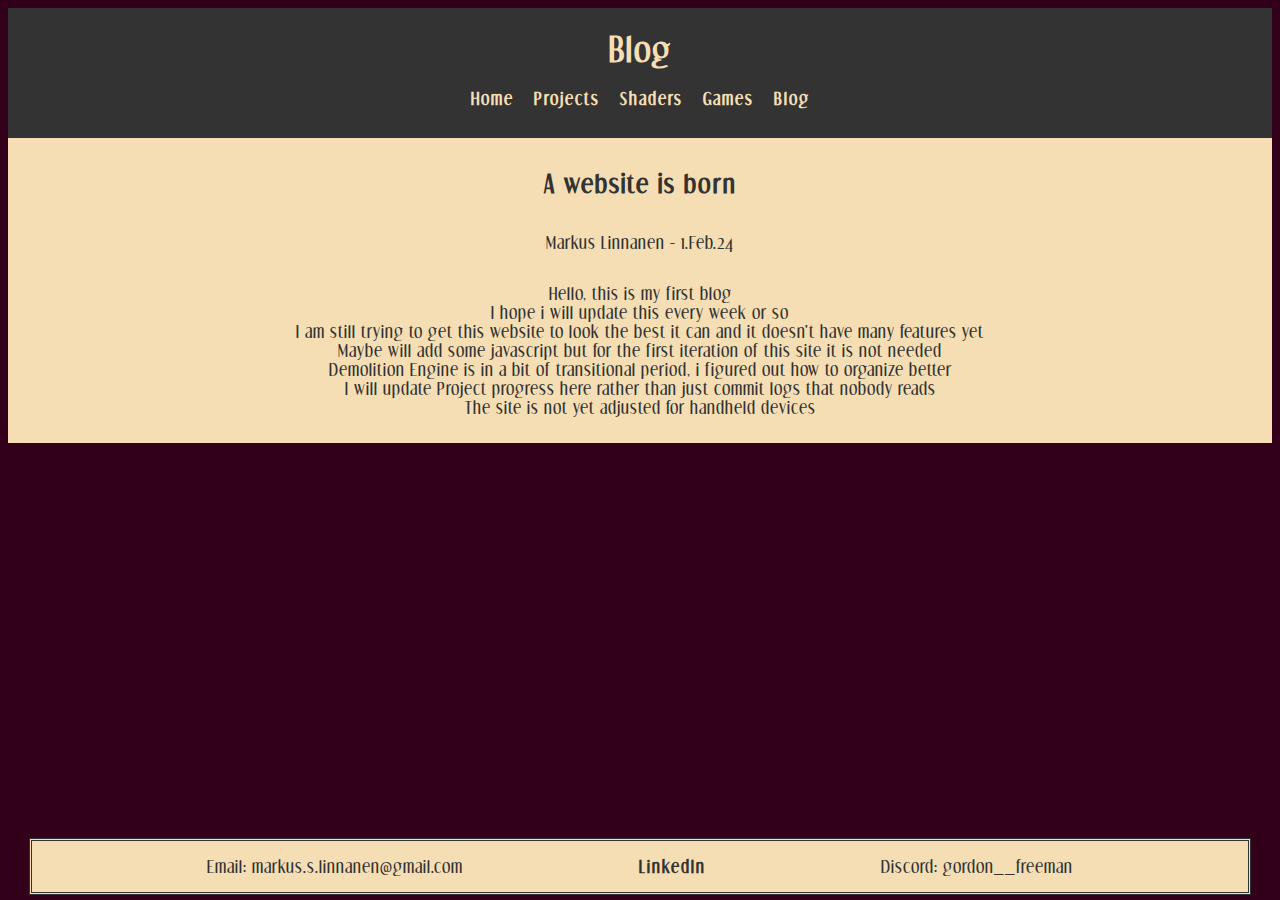
==== blog.html @ 333abf87 "Some updates, Added title and icon" ====
<!DOCTYPE html>
<head>
	<link rel="stylesheet" href="css/shared.css">
	<link rel="stylesheet" href="css/blog.css">
	<title>Markus L Blog</title>
	<link rel="icon" type="image/x-icon" href="MLogo.png">
</head>
<body>
	<header class="header">
		<div class="logo">
			<h1 style="font-size:xx-large;">Blog</h1>
		</div>
		<nav class="nav">
		<a href="index.html">Home</a>
		<a href="projects.html">Projects</a>
		<a href="shaders.html">Shaders</a>
		<a href="games.html">Games</a>
		<a href="blog.html">Blog</a>
		</nav>
	</header>

	<div class="section0" name="blogEntry0">
		<h2>A website is born</h2>
		<p >Markus Linnanen - 1.Feb.24</p>
		<p >
			Hello, this is my first blog<br>
			I hope i will update this every week or so<br>
			I am still trying to get this website to look the best it can and it doesn't have many features yet<br>
			Maybe will add some javascript but for the first iteration of this site it is not needed<br>
			Demolition Engine is in a bit of transitional period, i figured out how to organize better<br>
			I will update Project progress here rather than just commit logs that nobody reads<br>
			The site is not yet adjusted for handheld devices<br>
		</p>
	</div>

	<footer class="footer">
		<p>Email: markus.s.linnanen@gmail.com</p>
		<a href="https://www.linkedin.com/in/markus-linnanen/">LinkedIn</a>
		<p>Discord: gordon__freeman</p>
	</footer>

</body>
---- css/shared.css ----
@font-face {
	font-family: 'DreamOrphans';
	src: url('../Font/Dream_Orphans.otf') format('opentype');
	font-weight: normal;
	font-style: normal;
}

body {
	font-family: 'DreamOrphans', sans-serif;
	letter-spacing: 2px;
	background-color: #330019;
	display: flex;
	flex-direction: column;
}
p{
	letter-spacing: 1px;
}
.header {
	display: flex;
	flex-direction: column;
	align-items:center;
	padding: 0px 0px 30px 0px;
	background-color: #333;
	color: wheat;
}

.logo {
flex: 1;
}

.nav {
display: flex;
gap: 20px;
}

.nav a {
text-decoration: none;
color: wheat;
font-weight: bold;
}

.section0{
	background-color: wheat;
	display: flex;
	align-items: center;
	flex-direction: column;
	color: #333;
	text-align: center;
	padding:10px;
}
.section1{
	background-color: #333;
	display: flex;
	align-items: center;
	flex-direction: column;
	color: wheat;
	text-align: center;
	padding:10px;
}

.section0 .section1 p{
	font-size: x-large;
}

.section1 a{
	margin:10px;
	color: wheat;
	font-size:x-large;
	text-decoration: none;
	font-weight: bold;
}

.section0 a{
	margin:10px;
	color: #333;
	font-size:x-large;
	text-decoration: none;
	font-weight: bold;
}

.footer {
	display: flex;
	flex-direction: row;
	justify-content:space-evenly;
	align-self: center;
	width: 95%;
	position: fixed;
	bottom: 5px;
	background-color: wheat;
	color: #333;
	align-items:center;
	border: 3px double #333;
}
.footer a{
	text-decoration: none;
	color: #333;
	font-weight: bold;
}
---- css/blog.css ----
.section0, .section1 h2{
	margin-bottom: -15px;
}
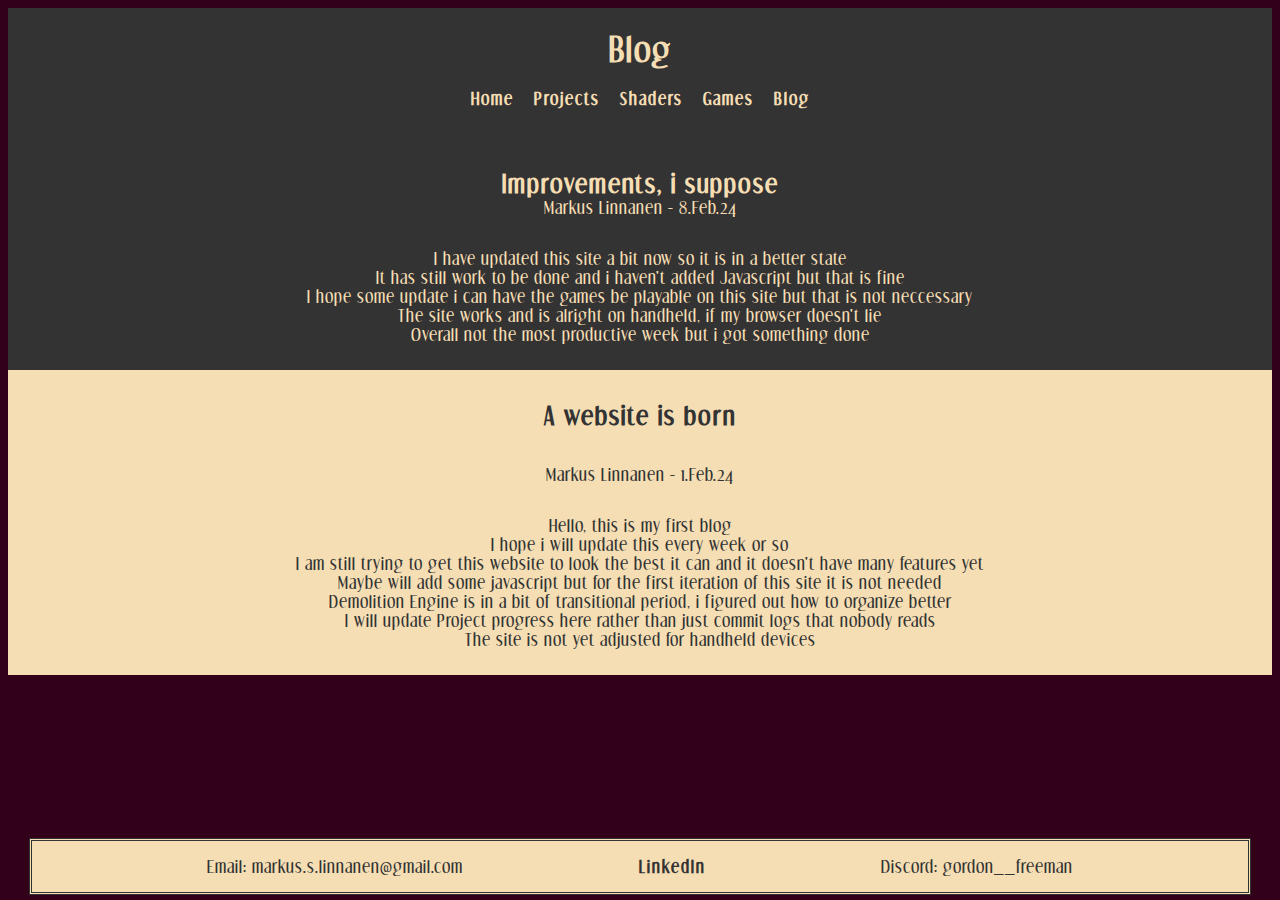
==== commit c732f3e8: "Added second blog post" ====
--- a/blog.html
+++ b/blog.html
@@ -19,6 +19,17 @@
 		</nav>
 	</header>
 
+	<div class="section1" name="blogEntry0">
+		<h2>Improvements, i suppose</h2>
+		<p >Markus Linnanen - 8.Feb.24</p>
+		<p >
+			I have updated this site a bit now so it is in a better state<br>
+			It has still work to be done and i haven't added Javascript but that is fine<br>
+			I hope some update i can have the games be playable on this site but that is not neccessary<br>
+			The site works and is alright on handheld, if my browser doesn't lie<br>
+			Overall not the most productive week but i got something done<br>
+		</p>
+	</div>
 	<div class="section0" name="blogEntry0">
 		<h2>A website is born</h2>
 		<p >Markus Linnanen - 1.Feb.24</p>
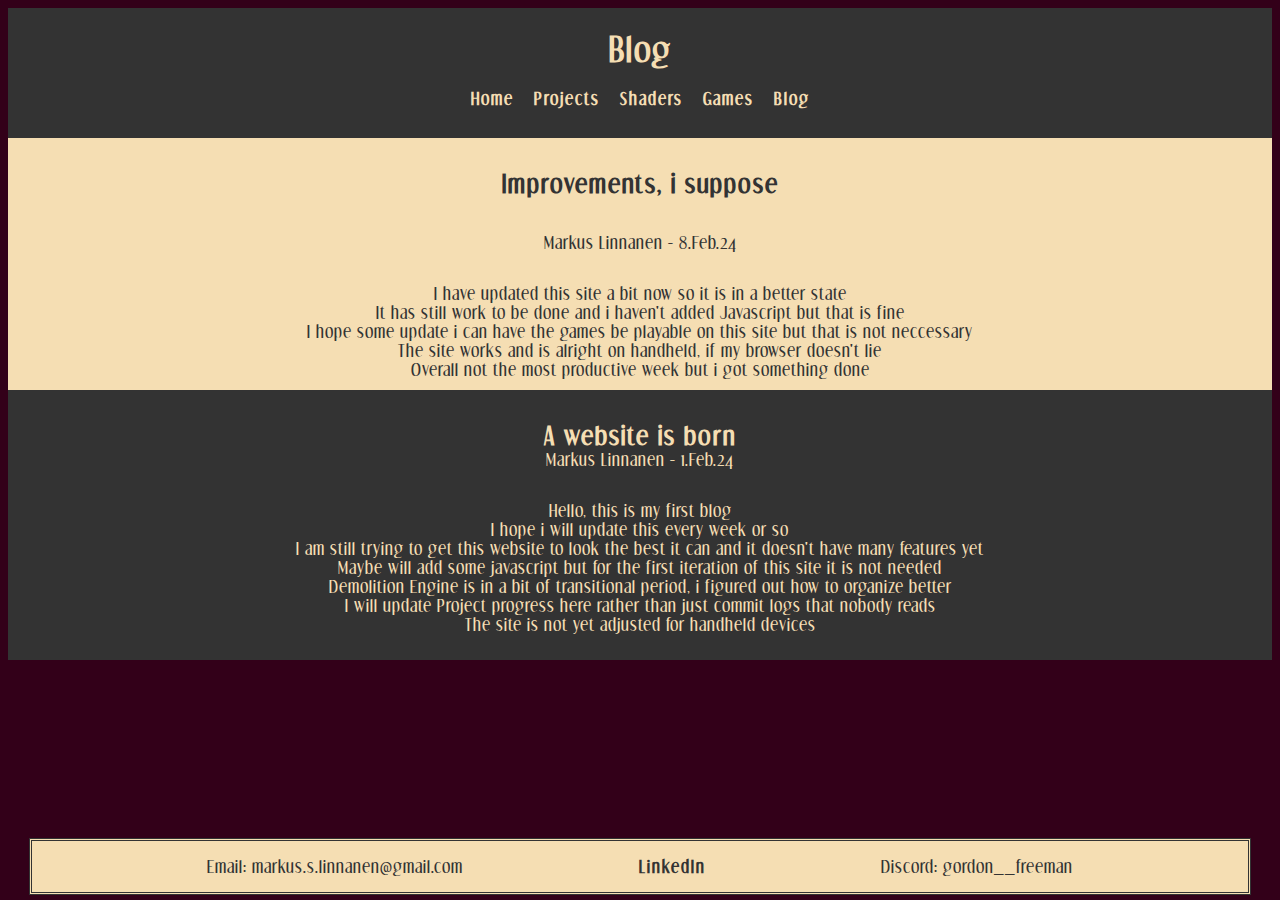
==== commit 7526381e: "small correction to blog" ====
--- a/blog.html
+++ b/blog.html
@@ -19,7 +19,7 @@
 		</nav>
 	</header>
 
-	<div class="section1" name="blogEntry0">
+	<div class="section0" name="blogEntry0">
 		<h2>Improvements, i suppose</h2>
 		<p >Markus Linnanen - 8.Feb.24</p>
 		<p >
@@ -30,7 +30,7 @@
 			Overall not the most productive week but i got something done<br>
 		</p>
 	</div>
-	<div class="section0" name="blogEntry0">
+	<div class="section1" name="blogEntry0">
 		<h2>A website is born</h2>
 		<p >Markus Linnanen - 1.Feb.24</p>
 		<p >
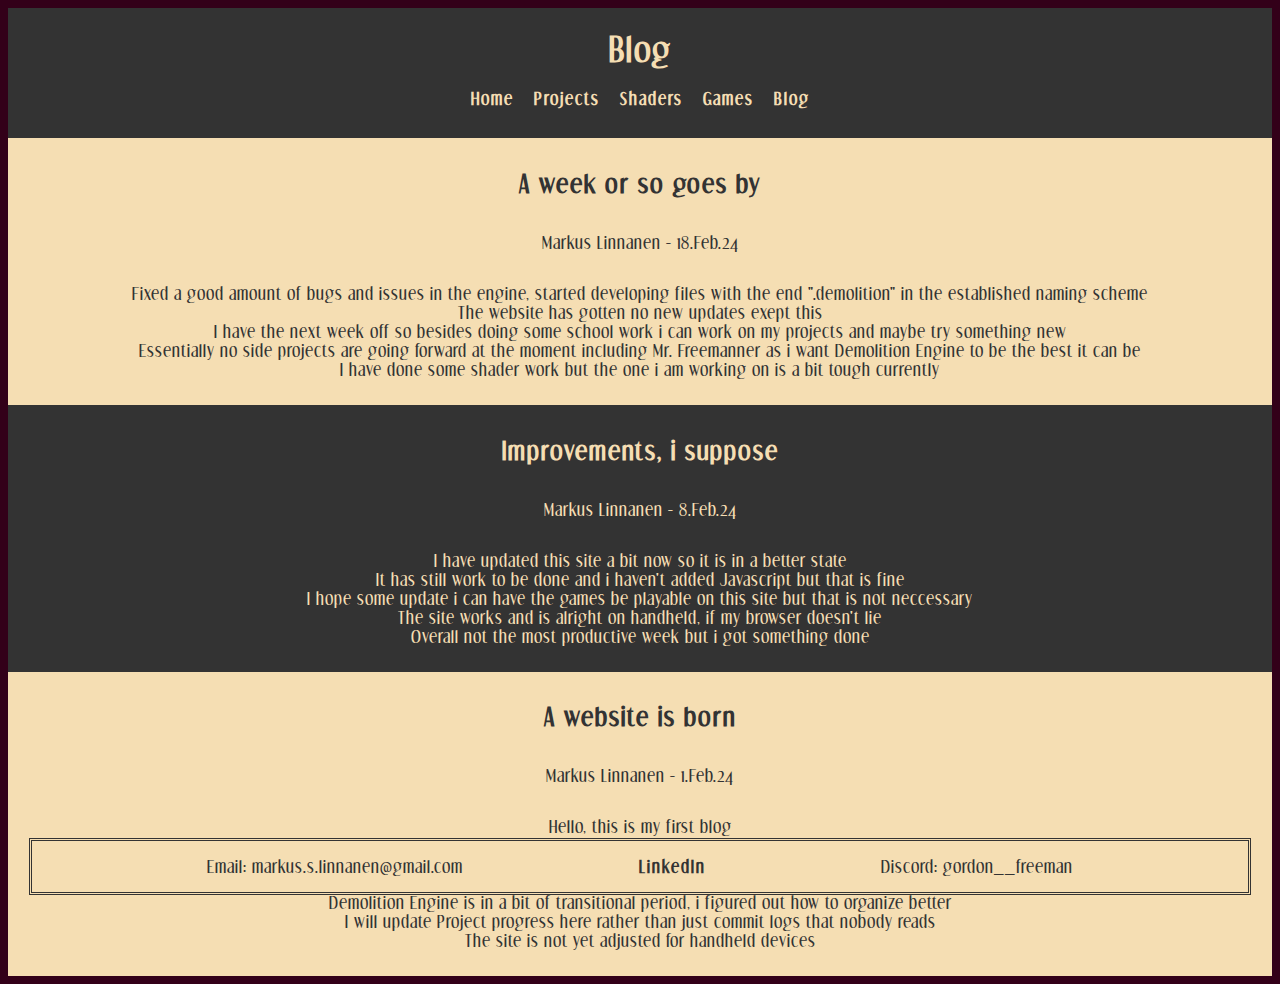
==== commit b94fb0b0: "Made new blog entry" ====
--- a/blog.html
+++ b/blog.html
@@ -19,7 +19,19 @@
 		</nav>
 	</header>
 
-	<div class="section0" name="blogEntry0">
+	<div class="section0" name="blogEntry2">
+		<h2>A week or so goes by</h2>
+		<p >Markus Linnanen - 18.Feb.24</p>
+		<p>
+			Fixed a good amount of bugs and issues in the engine, started developing files with the end ".demolition" in the established naming scheme<br>
+			The website has gotten no new updates exept this<br>
+			I have the next week off so besides doing some school work i can work on my projects and maybe try something new<br>
+			Essentially no side projects are going forward at the moment including Mr. Freemanner as i want Demolition Engine to be the best it can be<br>
+			I have done some shader work but the one i am working on is a bit tough currently<br>
+		</p>
+	</div>
+
+	<div class="section1" name="blogEntry1">
 		<h2>Improvements, i suppose</h2>
 		<p >Markus Linnanen - 8.Feb.24</p>
 		<p >
@@ -30,7 +42,7 @@
 			Overall not the most productive week but i got something done<br>
 		</p>
 	</div>
-	<div class="section1" name="blogEntry0">
+	<div class="section0" name="blogEntry0">
 		<h2>A website is born</h2>
 		<p >Markus Linnanen - 1.Feb.24</p>
 		<p >
--- a/css/blog.css
+++ b/css/blog.css
@@ -1,3 +1,7 @@
-.section0, .section1 h2{
+.section0 .section1 h2{
 	margin-bottom: -15px;
-}+}
+
+.section0 .section1 p{
+	width:700px;
+}
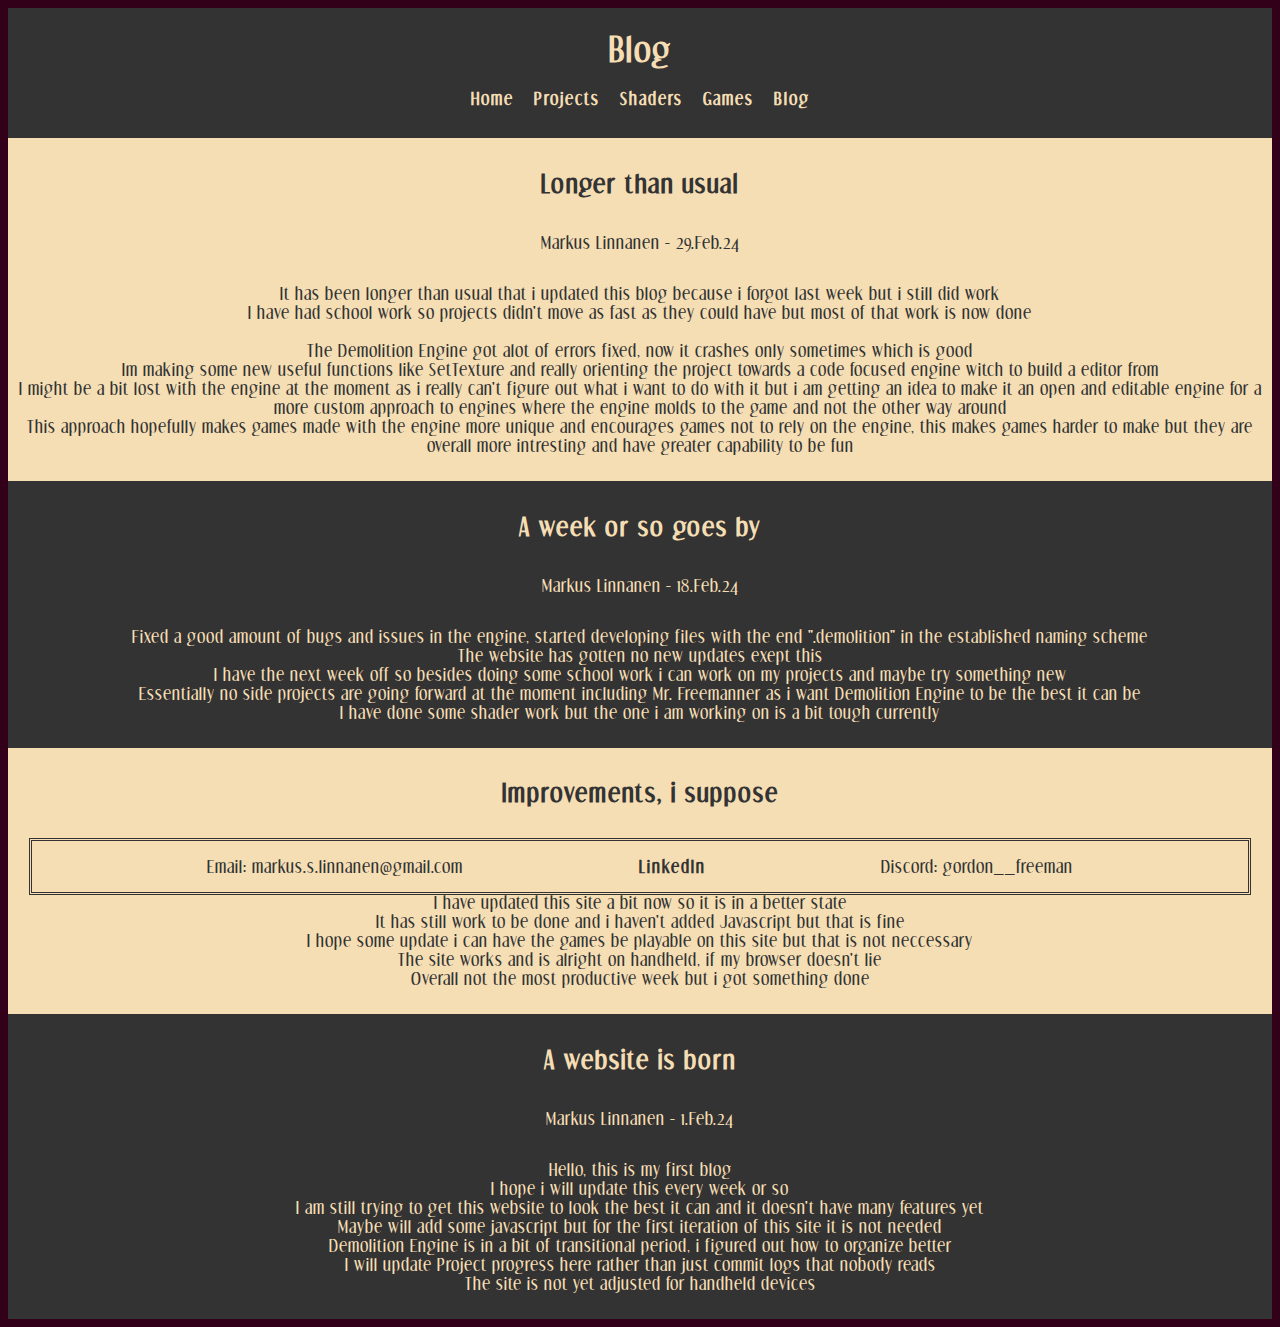
==== commit 59aee880: "Added blog post no.4" ====
--- a/blog.html
+++ b/blog.html
@@ -19,7 +19,23 @@
 		</nav>
 	</header>
 
-	<div class="section0" name="blogEntry2">
+	<div class="section0" name="blogEntry3">
+		<h2>Longer than usual</h2>
+		<p >Markus Linnanen - 29.Feb.24</p>
+		<p>
+			It has been longer than usual that i updated this blog because i forgot last week but i still did work<br>
+			I have had school work so projects didn't move as fast as they could have but most of that work is now done<br>
+			<br>
+			The Demolition Engine got alot of errors fixed, now it crashes only sometimes which is good<br>
+			Im making some new useful functions like SetTexture and really orienting the project towards a code focused engine witch to build a editor from<br>
+			I might be a bit lost with the engine at the moment as i really can't figure out what i want to do with it but i am getting an idea to make
+			it an open and editable engine for a more custom approach to engines where the engine molds to the game and not the other way around<br>
+			This approach hopefully makes games made with the engine more unique and encourages games not to rely on the engine, this makes games harder to make
+			but they are overall more intresting and have greater capability to be fun<br>
+		</p>
+	</div>
+
+	<div class="section1" name="blogEntry2">
 		<h2>A week or so goes by</h2>
 		<p >Markus Linnanen - 18.Feb.24</p>
 		<p>
@@ -31,7 +47,7 @@
 		</p>
 	</div>
 
-	<div class="section1" name="blogEntry1">
+	<div class="section0" name="blogEntry1">
 		<h2>Improvements, i suppose</h2>
 		<p >Markus Linnanen - 8.Feb.24</p>
 		<p >
@@ -42,7 +58,7 @@
 			Overall not the most productive week but i got something done<br>
 		</p>
 	</div>
-	<div class="section0" name="blogEntry0">
+	<div class="section1" name="blogEntry0">
 		<h2>A website is born</h2>
 		<p >Markus Linnanen - 1.Feb.24</p>
 		<p >
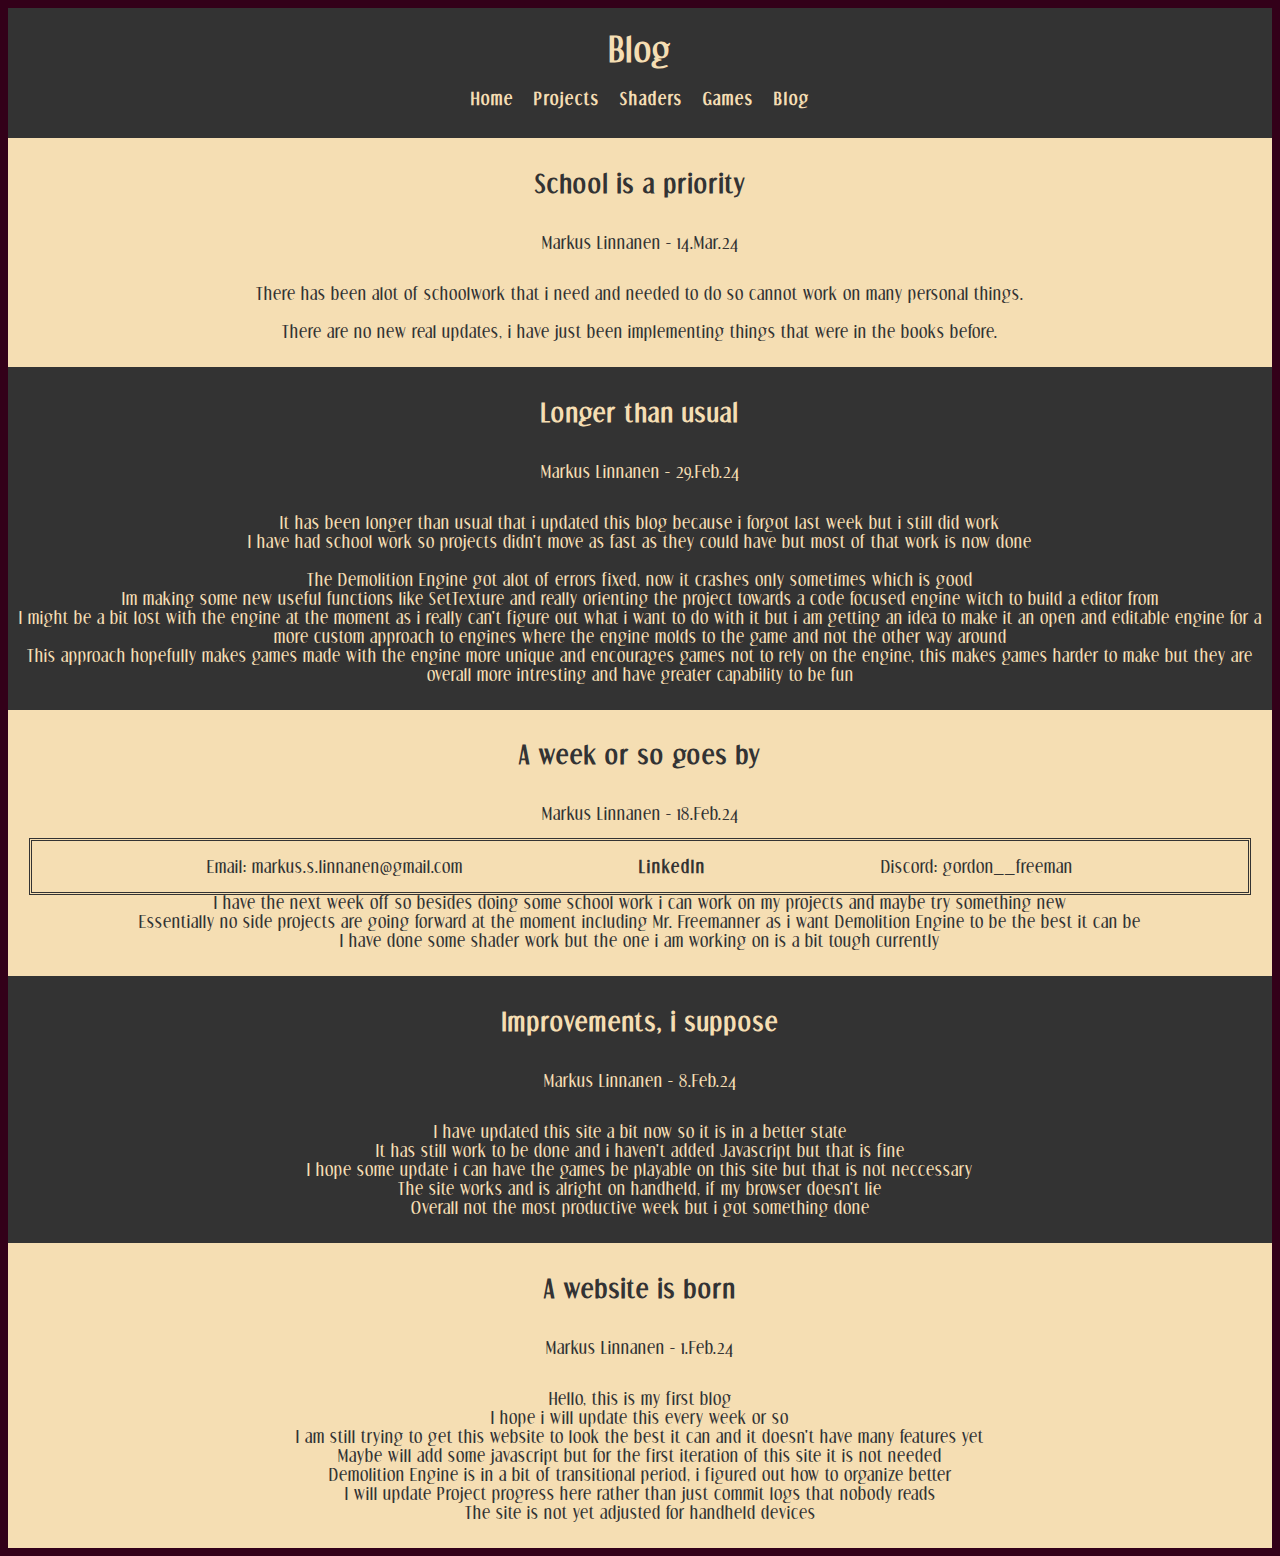
==== commit 0121f5a2: "Blog post number 5" ====
--- a/blog.html
+++ b/blog.html
@@ -19,7 +19,16 @@
 		</nav>
 	</header>
 
-	<div class="section0" name="blogEntry3">
+	<div class="section0" name="blogEntry4">
+		<h2>School is a priority</h2>
+		<p >Markus Linnanen - 14.Mar.24</p>
+		<p>
+			There has been alot of schoolwork that i need and needed to do so cannot work on many personal things.<br><br>
+			There are no new real updates, i have just been implementing things that were in the books before.
+		</p>
+	</div>
+
+	<div class="section1" name="blogEntry3">
 		<h2>Longer than usual</h2>
 		<p >Markus Linnanen - 29.Feb.24</p>
 		<p>
@@ -35,7 +44,7 @@
 		</p>
 	</div>
 
-	<div class="section1" name="blogEntry2">
+	<div class="section0" name="blogEntry2">
 		<h2>A week or so goes by</h2>
 		<p >Markus Linnanen - 18.Feb.24</p>
 		<p>
@@ -47,7 +56,7 @@
 		</p>
 	</div>
 
-	<div class="section0" name="blogEntry1">
+	<div class="section1" name="blogEntry1">
 		<h2>Improvements, i suppose</h2>
 		<p >Markus Linnanen - 8.Feb.24</p>
 		<p >
@@ -58,7 +67,7 @@
 			Overall not the most productive week but i got something done<br>
 		</p>
 	</div>
-	<div class="section1" name="blogEntry0">
+	<div class="section0" name="blogEntry0">
 		<h2>A website is born</h2>
 		<p >Markus Linnanen - 1.Feb.24</p>
 		<p >
--- a/css/blog.css
+++ b/css/blog.css
@@ -3,5 +3,5 @@
 }
 
 .section0 .section1 p{
-	width:700px;
+	width:65%;
 }
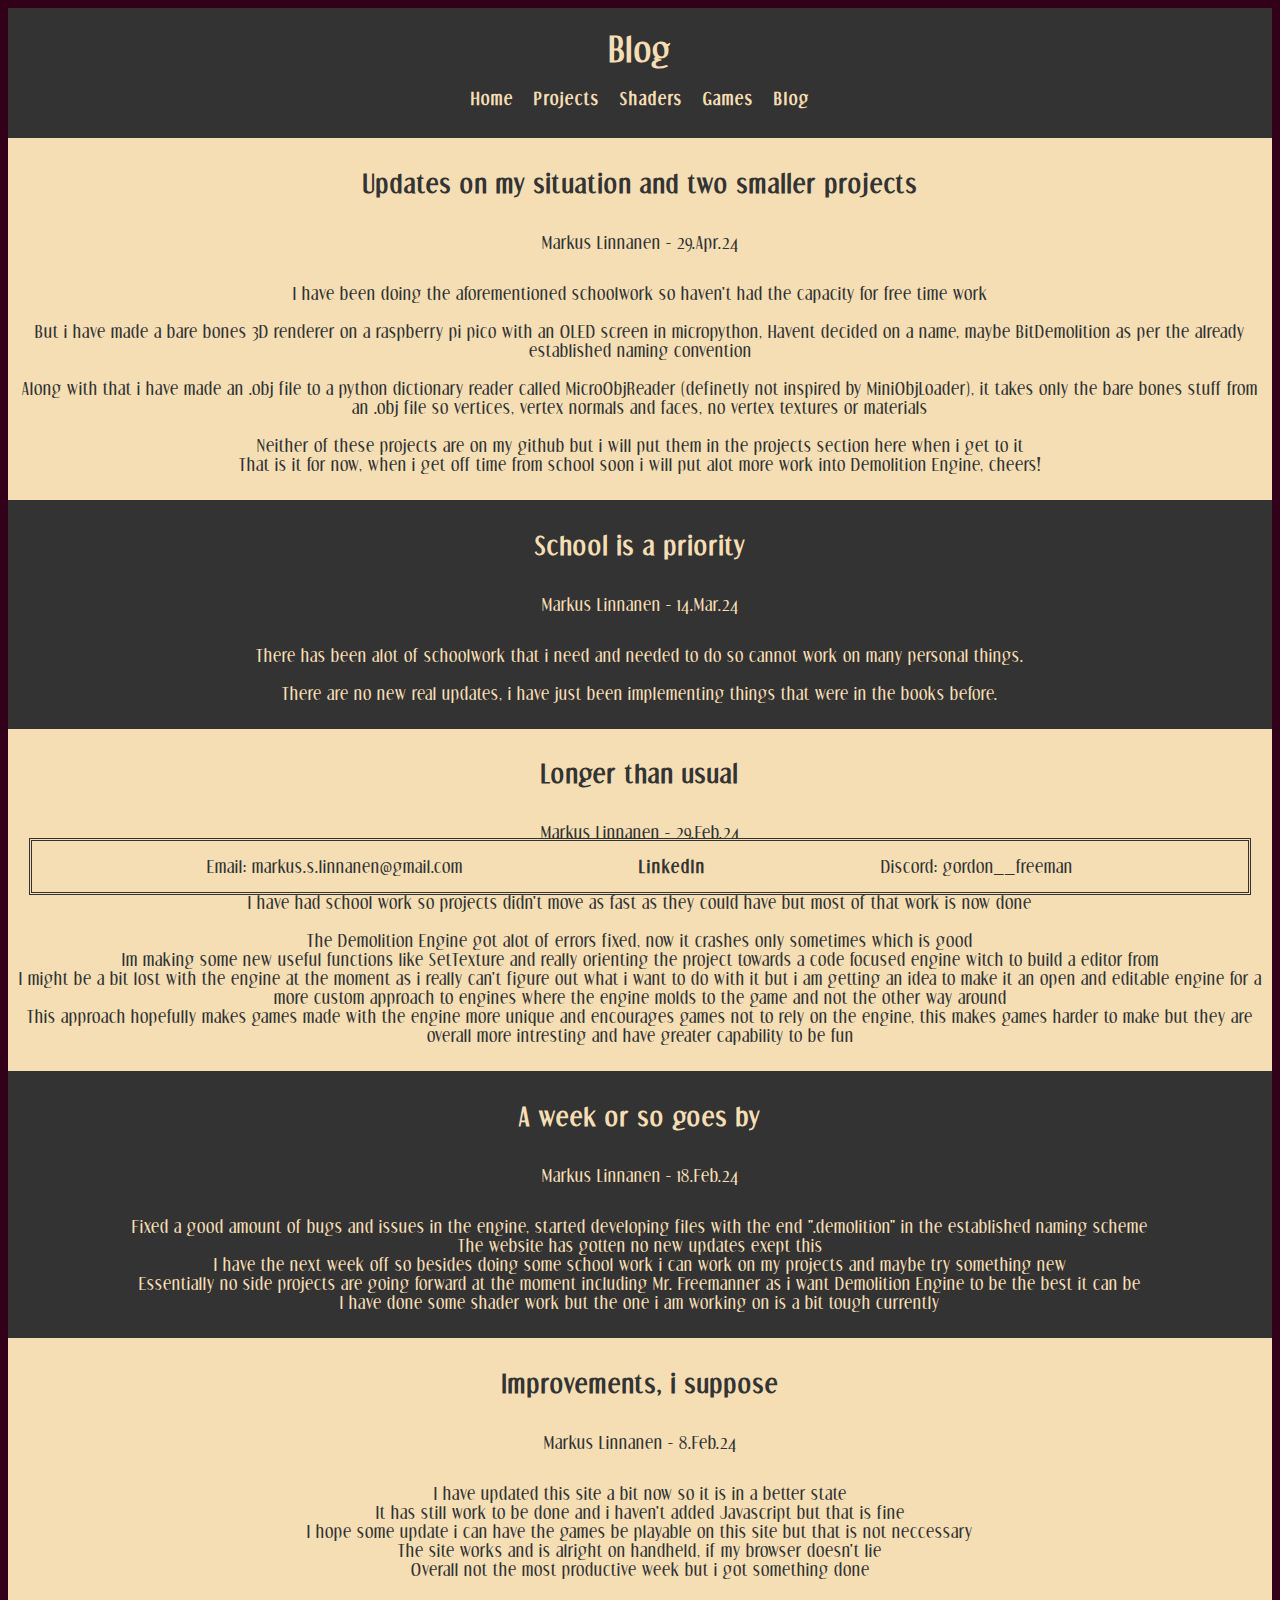
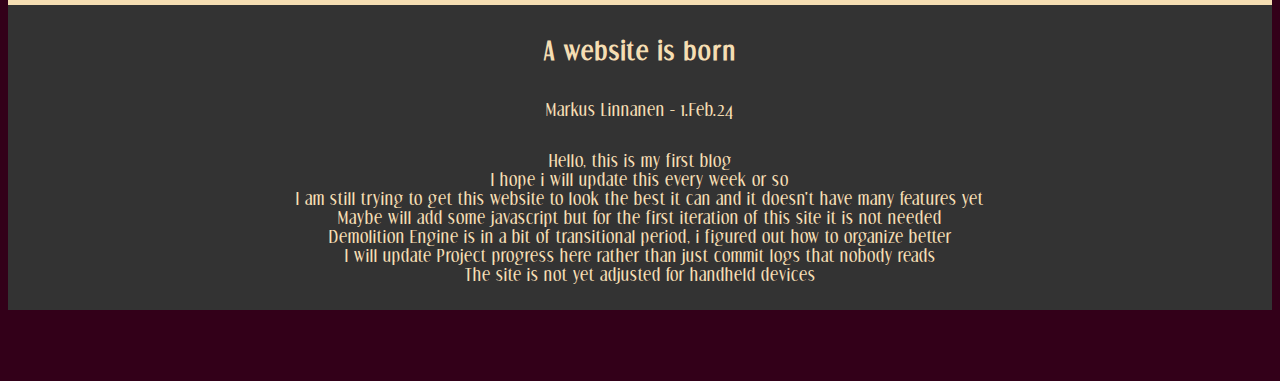
==== commit 175c23f0: "Blog post and improvements" ====
--- a/blog.html
+++ b/blog.html
@@ -19,7 +19,19 @@
 		</nav>
 	</header>
 
-	<div class="section0" name="blogEntry4">
+	<div class="section0" name="blogEntry5">
+		<h2>Updates on my situation and two smaller projects</h2>
+		<p>Markus Linnanen - 29.Apr.24</p>
+		<p>
+			I have been doing the aforementioned schoolwork so haven't had the capacity for free time work<br><br>
+			But i have made a bare bones 3D renderer on a raspberry pi pico with an OLED screen in micropython, Havent decided on a name, maybe BitDemolition as per the already established naming convention<br><br>
+			Along with that i have made an .obj file to a python dictionary reader called MicroObjReader (definetly not inspired by MiniObjLoader), it takes only the bare bones stuff from an .obj file so vertices, vertex normals and faces, no vertex textures or materials<br><br>
+			Neither of these projects are on my github but i will put them in the projects section here when i get to it<br>
+			That is it for now, when i get off time from school soon i will put alot more work into Demolition Engine, cheers!
+		</p>
+	</div>
+
+	<div class="section1" name="blogEntry4">
 		<h2>School is a priority</h2>
 		<p >Markus Linnanen - 14.Mar.24</p>
 		<p>
@@ -28,7 +40,7 @@
 		</p>
 	</div>
 
-	<div class="section1" name="blogEntry3">
+	<div class="section0" name="blogEntry3">
 		<h2>Longer than usual</h2>
 		<p >Markus Linnanen - 29.Feb.24</p>
 		<p>
@@ -44,7 +56,7 @@
 		</p>
 	</div>
 
-	<div class="section0" name="blogEntry2">
+	<div class="section1" name="blogEntry2">
 		<h2>A week or so goes by</h2>
 		<p >Markus Linnanen - 18.Feb.24</p>
 		<p>
@@ -56,7 +68,7 @@
 		</p>
 	</div>
 
-	<div class="section1" name="blogEntry1">
+	<div class="section0" name="blogEntry1">
 		<h2>Improvements, i suppose</h2>
 		<p >Markus Linnanen - 8.Feb.24</p>
 		<p >
@@ -67,7 +79,7 @@
 			Overall not the most productive week but i got something done<br>
 		</p>
 	</div>
-	<div class="section0" name="blogEntry0">
+	<div class="section1" name="blogEntry0" style="margin-bottom:5%">
 		<h2>A website is born</h2>
 		<p >Markus Linnanen - 1.Feb.24</p>
 		<p >
